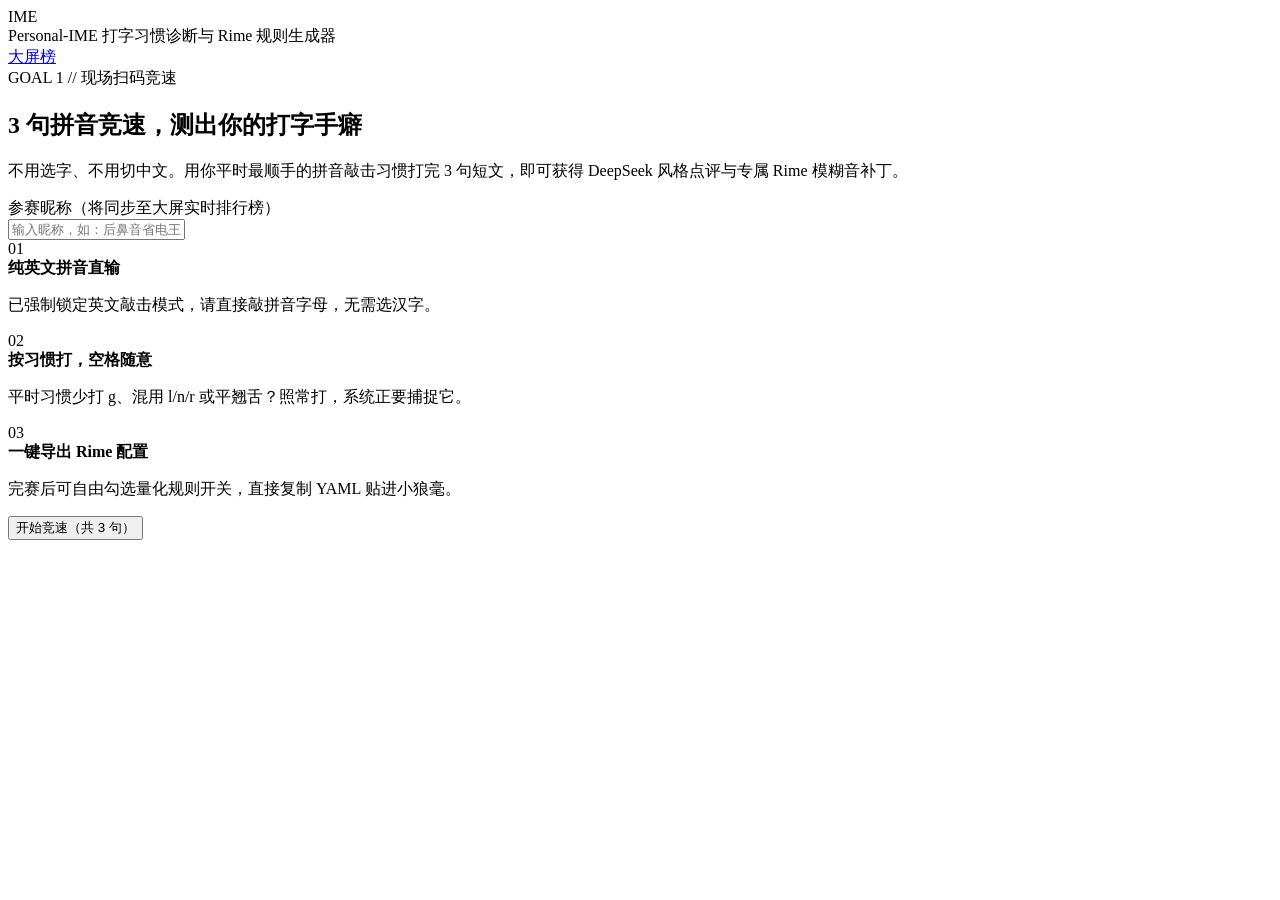
==== web/static/play.html @ 88772908 "feat(web): add mobile-first /play typing race and rule configurator (#4)" ====
<!DOCTYPE html>
<html lang="zh-CN">
<head>
  <meta charset="UTF-8">
  <meta name="viewport" content="width=device-width, initial-scale=1.0, viewport-fit=cover">
  <title>Personal-IME | 扫码打字竞速与习惯诊断</title>
  <link rel="stylesheet" href="/static/css/play.css">
</head>
<body>
  <div class="page-shell">
    <header class="topbar">
      <div class="brand">
        <span class="brand-mark" aria-hidden="true">IME</span>
        <div class="brand-text">
          <span class="brand-title">Personal-IME</span>
          <span class="brand-sub">打字习惯诊断与 Rime 规则生成器</span>
        </div>
      </div>
      <a class="stage-link" href="/" title="返回大屏演示页">大屏榜</a>
    </header>

    <main class="main-container">
      <!-- 1. 欢迎与昵称录入页 -->
      <section id="view-welcome" class="card view-panel is-active" aria-labelledby="welcome-heading">
        <div class="eyebrow">GOAL 1 // 现场扫码竞速</div>
        <h1 id="welcome-heading" class="hero-title">3 句拼音竞速，测出你的打字手癖</h1>
        <p class="hero-desc">
          不用选字、不用切中文。用你平时最顺手的拼音敲击习惯打完 3 句短文，即可获得 DeepSeek 风格点评与专属 Rime 模糊音补丁。
        </p>

        <form id="welcome-form" class="welcome-form" novalidate>
          <label class="field-label" for="nickname-input">参赛昵称（将同步至大屏实时排行榜）</label>
          <div class="input-row">
            <input
              id="nickname-input"
              name="nickname"
              type="text"
              class="text-input"
              maxlength="20"
              placeholder="输入昵称，如：后鼻音省电王"
              autocomplete="nickname"
              required
            >
          </div>
          <p id="nickname-error" class="inline-error" role="alert" hidden></p>

          <div class="tips-grid" aria-label="参赛说明">
            <div class="tip-item">
              <span class="tip-num">01</span>
              <div>
                <strong>纯英文拼音直输</strong>
                <p>已强制锁定英文敲击模式，请直接敲拼音字母，无需选汉字。</p>
              </div>
            </div>
            <div class="tip-item">
              <span class="tip-num">02</span>
              <div>
                <strong>按习惯打，空格随意</strong>
                <p>平时习惯少打 g、混用 l/n/r 或平翘舌？照常打，系统正要捕捉它。</p>
              </div>
            </div>
            <div class="tip-item">
              <span class="tip-num">03</span>
              <div>
                <strong>一键导出 Rime 配置</strong>
                <p>完赛后可自由勾选量化规则开关，直接复制 YAML 贴进小狼毫。</p>
              </div>
            </div>
          </div>

          <button id="start-btn" type="submit" class="btn btn-primary btn-block btn-lg">
            开始竞速（共 3 句）
          </button>
        </form>
      </section>

      <!-- 2. 打字竞速主视图 -->
      <section id="view-race" class="card view-panel" hidden aria-labelledby="race-progress-label">
        <div class="telemetry-bar">
          <div class="telemetry-item">
            <span class="telemetry-label">进度</span>
            <strong id="race-progress-label" class="telemetry-value">1 / 3</strong>
          </div>
          <div class="telemetry-item">
            <span class="telemetry-label">用时</span>
            <strong id="race-timer" class="telemetry-value mono">0.0s</strong>
          </div>
          <div class="telemetry-item">
            <span class="telemetry-label">实时速度</span>
            <strong id="race-cpm" class="telemetry-value mono">0 <small>键/分</small></strong>
          </div>
          <div class="telemetry-item">
            <span class="telemetry-label">退格</span>
            <strong id="race-backspaces" class="telemetry-value mono">0</strong>
          </div>
        </div>

        <div class="progress-track" aria-hidden="true">
          <div id="race-progress-fill" class="progress-fill" style="width: 33.33%"></div>
        </div>

        <div class="sentence-stage">
          <div class="stage-meta">
            <span id="sentence-tag" class="tag">第 1 句 · 平翘舌与后鼻音</span>
            <span id="player-badge" class="player-badge"></span>
          </div>

          <div id="syllable-grid" class="syllable-grid" aria-live="polite"></div>

          <div class="reference-line">
            <span class="ref-label">参考拼音</span>
            <code id="reference-pinyin-text" class="ref-code"></code>
          </div>
        </div>

        <div class="input-stage">
          <div class="input-header">
            <label for="pinyin-input" class="field-label">原始拼音输入区（首键自动开始计时）</label>
            <span id="char-counter" class="char-counter mono">0 / 44 键</span>
          </div>

          <textarea
            id="pinyin-input"
            class="pinyin-textarea"
            rows="3"
            inputmode="latin"
            lang="en"
            autocomplete="off"
            autocorrect="off"
            autocapitalize="none"
            spellcheck="false"
            enterkeyhint="next"
            placeholder="请使用英文 26 键直接敲入上方拼音（空格可选，支持按自己习惯拼写）..."
          ></textarea>

          <div id="ime-warning" class="ime-warning" role="status" hidden>
            检测到中文汉字或非拼音字符，请切换至英文键盘敲入原始拼音字母。
          </div>
          <div id="input-hint" class="input-hint" role="status" hidden></div>

          <div class="race-actions">
            <button id="restart-race-btn" type="button" class="btn btn-secondary">
              重置重打
            </button>
            <button id="next-sentence-btn" type="button" class="btn btn-primary btn-flex">
              下一句
            </button>
          </div>
        </div>
      </section>

      <!-- 3. 分析中状态 -->
      <section id="view-loading" class="card view-panel loading-panel" hidden aria-live="polite">
        <div class="spinner" aria-hidden="true"></div>
        <h2>正在生成你的打字画像</h2>
        <p id="loading-status">正在将原始击键序列发送至 DeepSeek 分析并写入排行榜...</p>
      </section>

      <!-- 4. 结果卡片 + 交互式规则开关 + Rime 配置导出 -->
      <section id="view-result" class="view-panel" hidden>
        <article class="card result-hero">
          <div class="result-top">
            <div>
              <span class="eyebrow">DIAGNOSIS REPORT // 风格诊断结果</span>
              <div class="title-row">
                <h2 id="result-title" class="result-title">稳健全拼派</h2>
                <span id="result-source-badge" class="source-badge">DeepSeek 实时点评</span>
              </div>
            </div>
            <div class="rank-pill" aria-label="当前排名">
              <span class="rank-label">实时排名</span>
              <strong id="result-rank" class="rank-value">#1</strong>
            </div>
          </div>

          <div class="metrics-strip">
            <div class="metric-box">
              <span class="metric-label">综合分</span>
              <strong id="result-score" class="metric-value mono">0.0</strong>
            </div>
            <div class="metric-box">
              <span class="metric-label">键速 (CPM)</span>
              <strong id="result-cpm" class="metric-value mono">0.0</strong>
            </div>
            <div class="metric-box">
              <span class="metric-label">精准度</span>
              <strong id="result-accuracy" class="metric-value mono">0.0%</strong>
            </div>
          </div>

          <div class="sub-stats">
            <span id="result-elapsed">总用时 0.0s</span>
            <span aria-hidden="true">·</span>
            <span id="result-backspaces">退格 0 次</span>
            <span aria-hidden="true">·</span>
            <span id="result-nickname">选手：--</span>
          </div>

          <blockquote class="comment-box">
            <p id="result-comment"></p>
          </blockquote>
        </article>

        <article class="card rules-panel">
          <div class="panel-header">
            <div>
              <h3>可量化模糊音与容错规则</h3>
              <p class="panel-sub">
                已默认勾选为你诊断出的推荐项（<strong id="selected-rules-count">0</strong> 项已启用），点击开关可自由增减。
              </p>
            </div>
            <button id="reset-recommended-btn" type="button" class="btn btn-ghost btn-sm">
              恢复推荐默认
            </button>
          </div>

          <div class="filter-tabs" role="tablist" aria-label="规则分类筛选">
            <button type="button" class="filter-tab is-active" data-filter="all" role="tab" aria-selected="true">全部规则</button>
            <button type="button" class="filter-tab" data-filter="recommended" role="tab" aria-selected="false">仅看推荐</button>
            <button type="button" class="filter-tab" data-filter="声母" role="tab" aria-selected="false">声母</button>
            <button type="button" class="filter-tab" data-filter="韵母" role="tab" aria-selected="false">韵母</button>
            <button type="button" class="filter-tab" data-filter="容错" role="tab" aria-selected="false">容错</button>
          </div>

          <div id="rules-list" class="rules-list"></div>
        </article>

        <article class="card export-panel">
          <div class="panel-header">
            <div>
              <h3>Rime 雾凇拼音配置导出</h3>
              <p class="panel-sub">将下方补丁内容粘贴至 <code>rime_ice.custom.yaml</code> 并重新部署即可生效。</p>
            </div>
          </div>

          <pre id="rime-yaml-preview" class="yaml-preview"><code></code></pre>

          <div class="export-actions">
            <button id="copy-rime-btn" type="button" class="btn btn-primary btn-flex">
              一键复制 Rime 模糊音配置
            </button>
            <button id="download-rime-btn" type="button" class="btn btn-secondary">
              下载 YAML
            </button>
          </div>
          <p id="copy-feedback" class="copy-feedback" role="status" aria-live="polite" hidden></p>

          <div class="footer-nav">
            <button id="play-again-btn" type="button" class="btn btn-ghost">
              再测一轮刷新排名
            </button>
            <a href="/" class="btn btn-ghost">查看大屏排行榜</a>
          </div>
        </article>
      </section>
    </main>
  </div>

  <script src="/static/js/play.js"></script>
</body>
</html>
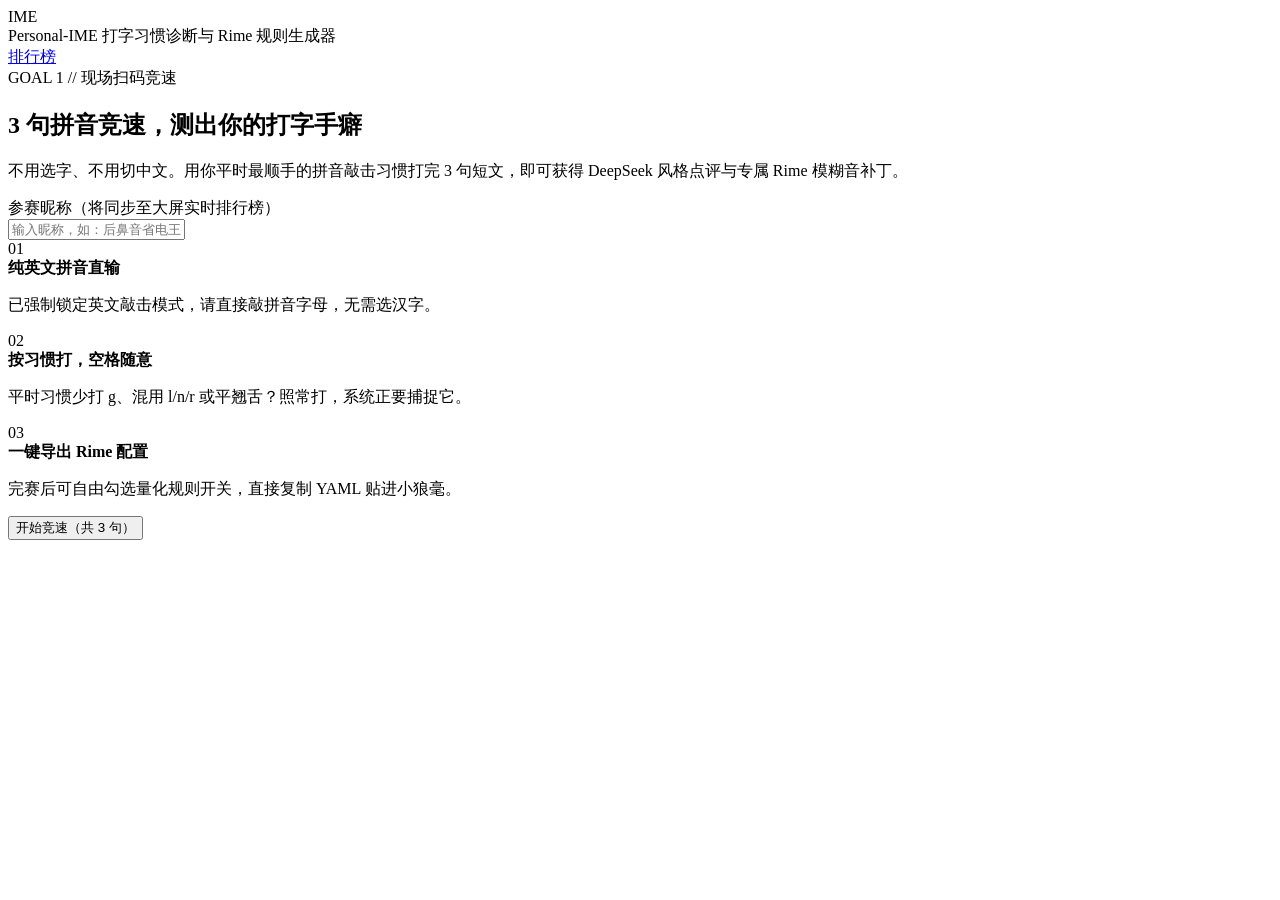
==== commit f33945c7: "feat(web): split /present and mobile /board routes and add async concurrency hardening" ====
--- a/web/static/play.html
+++ b/web/static/play.html
@@ -16,7 +16,7 @@
           <span class="brand-sub">打字习惯诊断与 Rime 规则生成器</span>
         </div>
       </div>
-      <a class="stage-link" href="/" title="返回大屏演示页">大屏榜</a>
+      <a class="stage-link" href="/board" title="查看实时排行榜">排行榜</a>
     </header>
 
     <main class="main-container">
@@ -249,7 +249,7 @@
             <button id="play-again-btn" type="button" class="btn btn-ghost">
               再测一轮刷新排名
             </button>
-            <a href="/" class="btn btn-ghost">查看大屏排行榜</a>
+            <a href="/board" class="btn btn-ghost">查看实时排行榜</a>
           </div>
         </article>
       </section>
